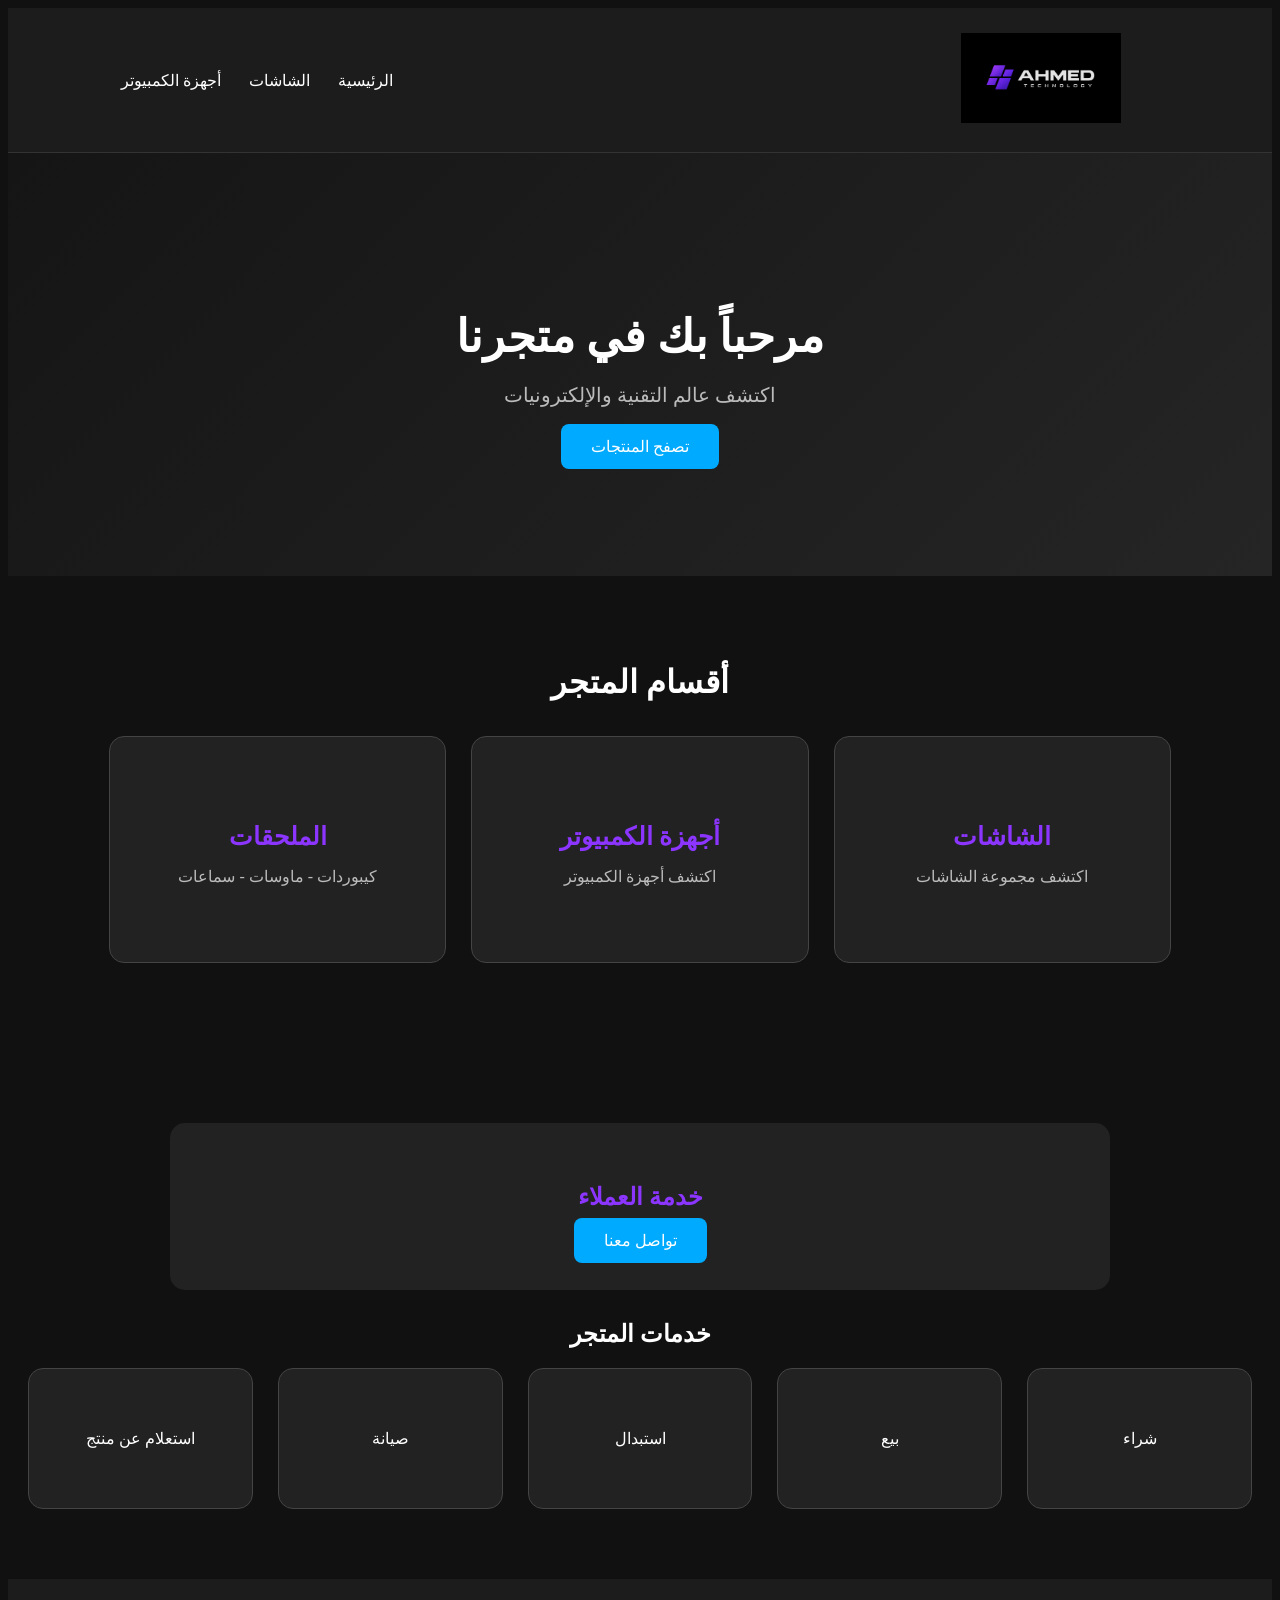
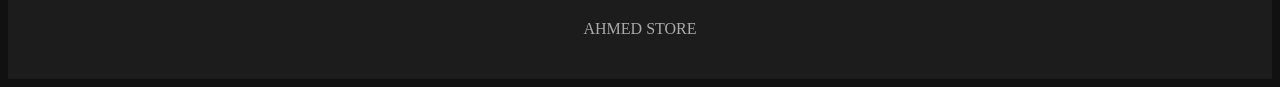
==== index.html @ bf3aafd3 "Add files via upload" ====
<!DOCTYPE html>
<html lang="ar" dir="rtl">
<head>
    <meta charset="UTF-8">
    <meta name="viewport" content="width=device-width, initial-scale=1.0">
    <title>Ahmed Store | متجر الإلكترونيات</title>
    <link rel="stylesheet" href="style.css">
</head>
<body>

    <header>
        <a href="#" class="logo">
    <img src="ahmed-logo.png" alt="AHMED TECHNOLOGY">
</a>

        <nav>
            <a href="#">الرئيسية</a>
            <a href="#screens">الشاشات</a>
            <a href="#pcs">أجهزة الكمبيوتر</a>
        </nav>
    </header>

    <main>
        <section class="hero">
            <h2>مرحباً بك في متجرنا</h2>
            <p>اكتشف عالم التقنية والإلكترونيات</p>
            <a href="#products" class="btn">تصفح المنتجات</a>
        </section>

        <section id="products">
            <h2>أقسام المتجر</h2>

            
<div class="categories">

    <a href="screens.html" class="category" id="screens">
        <h3>الشاشات</h3>
        <p>اكتشف مجموعة الشاشات</p>
    </a>

    <a href="pcs.html" class="category" id="pcs">
        <h3>أجهزة الكمبيوتر</h3>
        <p>اكتشف أجهزة الكمبيوتر</p>
    </a>
<a href="accessories.html" class="category">
    <h3>الملحقات</h3>
    <p>كيبوردات - ماوسات - سماعات</p>
</a>
</div>


        </section>
     <section id="services">
        <section id="customer-service">
    <h2>خدمة العملاء</h2>
    <a href="contact.html" class="btn">تواصل معنا</a>
</section>
    <h2>خدمات المتجر</h2>
    <div class="categories">
    <div class="category">شراء</div>
    <div class="category">بيع</div>
    <div class="category">استبدال</div>
    <div class="category">صيانة</div>
    <div class="category">استعلام عن منتج</div>
</div>
</section> 
    </main>

    <footer>
        <p>AHMED STORE</p>
    </footer>

    <script src="script.js"></script>
</body>
</html>
---- style.css ----
margin: 0;
    padding: 0;
    box-sizing: border-box;
}

body {
    font-family: Arial, sans-serif;
    background: #111;
    color: white;
}

header {
    background: #1c1c1c;
    padding: 25px 8%;
    display: flex;
    justify-content: space-between;
    align-items: center;
    border-bottom: 1px solid #333;
}

header h1 {
    color: #00aaff;
    font-size: 25px;
}

nav a {
    color: white;
    text-decoration: none;
    margin: 0 12px;
}

nav a:hover {
    color: #00aaff;
}

.hero {
    text-align: center;
    padding: 120px 20px;
    background: linear-gradient(135deg, #151515, #252525);
}

.hero h2 {
    font-size: 45px;
    margin-bottom: 20px;
}

.hero p {
    color: #bbb;
    font-size: 20px;
    margin-bottom: 30px;
}

.btn {
    background: #00aaff;
    color: white;
    padding: 14px 30px;
    text-decoration: none;
    border-radius: 8px;
}

#products {
    padding: 60px 8%;
    text-align: center;
}

#products h2 {
    font-size: 32px;
    margin-bottom: 35px;
}

.categories {
    display: flex;
    gap: 25px;
    justify-content: center;
}

.category {
    background: #222;
    padding: 60px 25px;
    border-radius: 15px;
    flex: 1;
    border: 1px solid #444;
    transition: 0.3s;
}

.category:hover {
    border-color: #00aaff;
    transform: translateY(-5px);
}

.category h3 {
    font-size: 25px;
    margin-bottom: 15px;
    color: #00aaff;
}

footer {
    background: #1c1c1c;
    padding: 25px;
    text-align: center;
    color: #aaa;
}

@media (max-width: 600px) {
    header {
        flex-direction: column;
        gap: 20px;
    }

    .categories {
        flex-direction: column;
    }

    .hero h2 {
        font-size: 30px;
    }
}

.logo img {
    width: 260px;
    height: 90px;
    object-fit: contain;
}


.category {
    display: block;
    flex: 1;
    background: #222;
    padding: 60px 25px;
    border-radius: 15px;
    border: 1px solid #444;
    text-decoration: none;
    color: white;
    transition: 0.3s;
    text-align: center;
}

.category:hover {
    border-color: #8b35ff;
    transform: translateY(-5px);
}

.category h3 {
    color: #8b35ff;
    margin-bottom: 15px;
}

.category p {
    color: #bbb;
}

.product img {
    width: 300px;
    max-width: 100%;
    height: auto;
    border-radius: 10px;
}

.product {
    background: #222;
    border: 1px solid #444;
    border-radius: 15px;
    padding: 20px;
    margin: 20px;
    width: 320px;
    text-align: center;
    color: white;
}

body {
    background-color: #111;
    color: white;
}

#services {
    text-align: center;
    padding: 40px 20px;
    margin: 30px auto;
}

#customer-service {
    text-align: center;
    background-color: #222;
    padding: 40px 20px;
    margin: 30px auto;
    border-radius: 15px;
    max-width: 900px;
}

#customer-service h2 {
    color: #8b35ff;
}

form {
    background: #222;
    padding: 30px;
    border-radius: 15px;
    max-width: 500px;
    margin: 30px auto;
}

form label {
    display: block;
    margin: 15px 0 5px;
}

form input, form textarea {
    width: 100%;
    padding: 12px;
    border-radius: 8px;
    border: 1px solid #555;
    background: #333;
    color: white;
    box-sizing: border-box;
}

form button {
    background: #8b35ff;
    color: white;
    border: none;
    padding: 12px 25px;
    border-radius: 8px;
    cursor: pointer;
    margin-top: 15px;
}
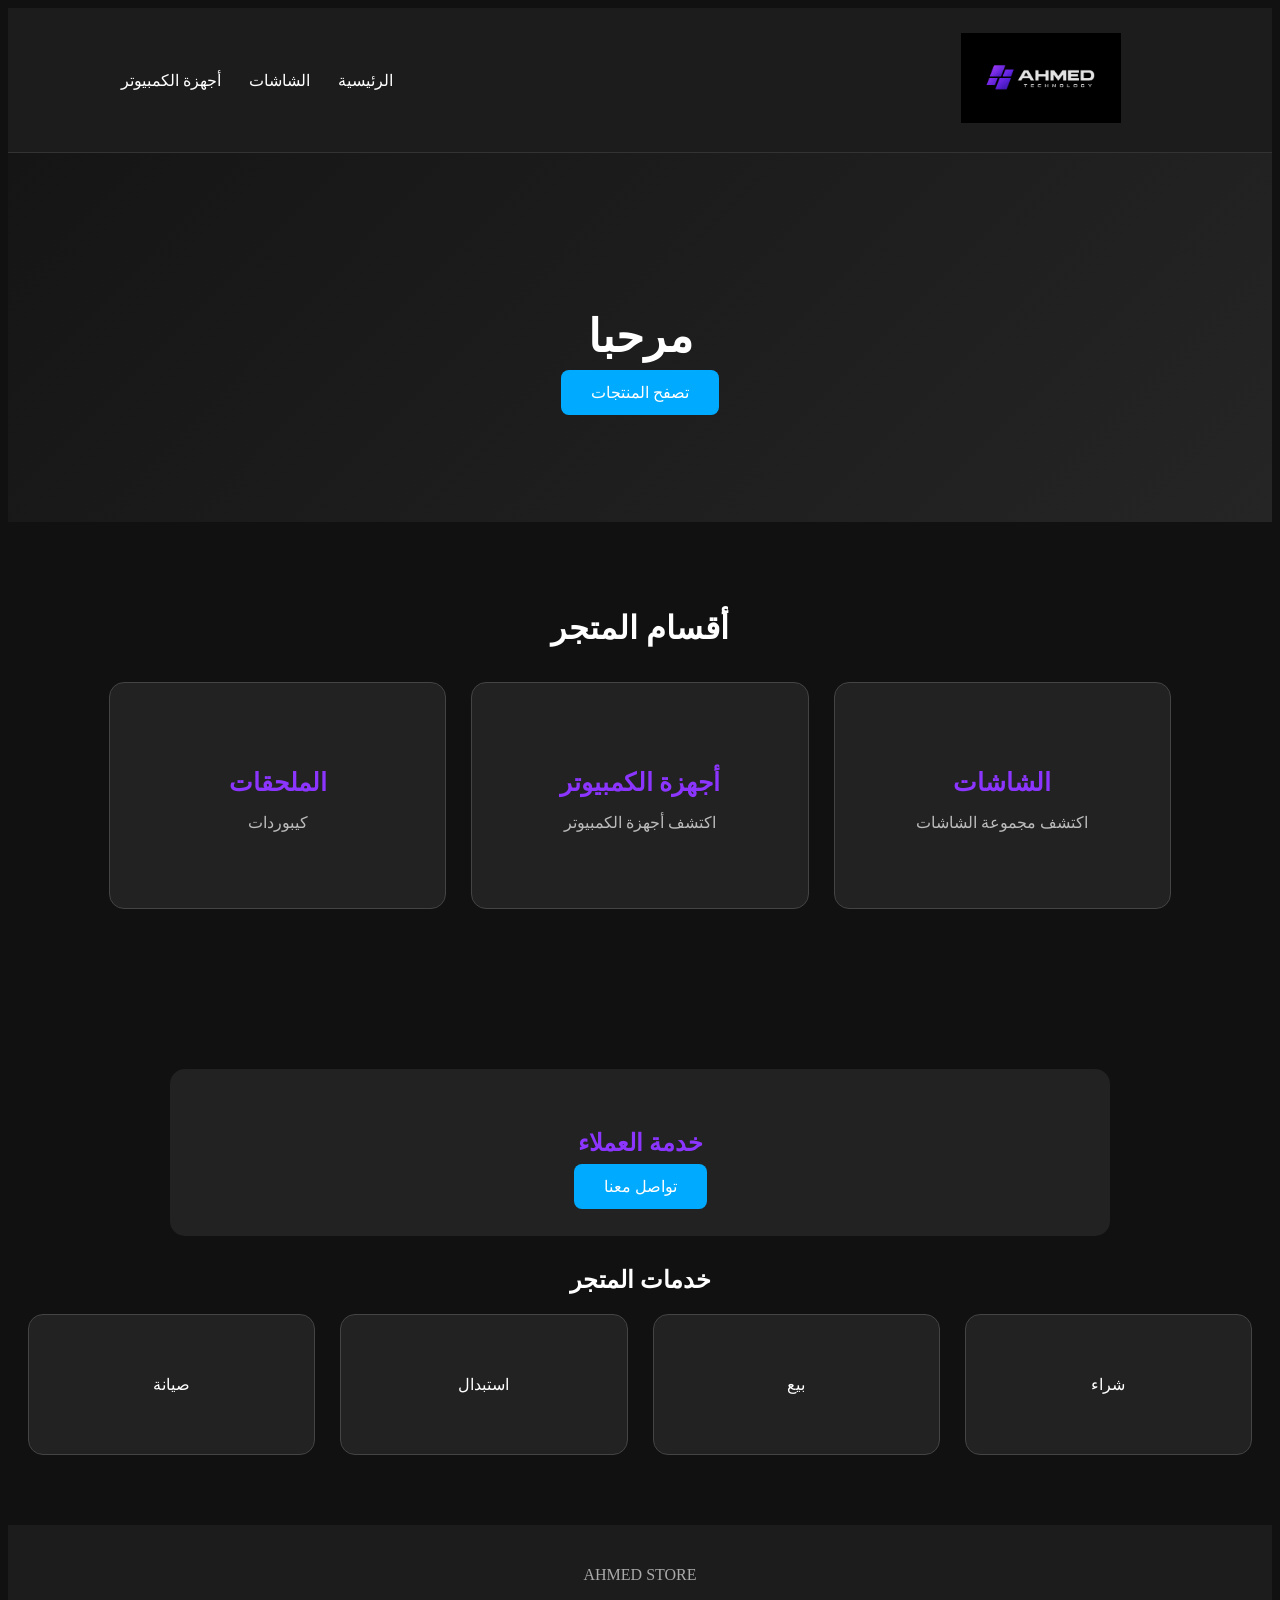
==== commit c8666648: "Add files via upload" ====
--- a/index.html
+++ b/index.html
@@ -22,8 +22,7 @@
 
     <main>
         <section class="hero">
-            <h2>مرحباً بك في متجرنا</h2>
-            <p>اكتشف عالم التقنية والإلكترونيات</p>
+            <h2>مرحبا </h2>
             <a href="#products" class="btn">تصفح المنتجات</a>
         </section>
 
@@ -44,7 +43,7 @@
     </a>
 <a href="accessories.html" class="category">
     <h3>الملحقات</h3>
-    <p>كيبوردات - ماوسات - سماعات</p>
+    <p>كيبوردات</p>
 </a>
 </div>
 
@@ -61,7 +60,7 @@
     <div class="category">بيع</div>
     <div class="category">استبدال</div>
     <div class="category">صيانة</div>
-    <div class="category">استعلام عن منتج</div>
+    
 </div>
 </section> 
     </main>
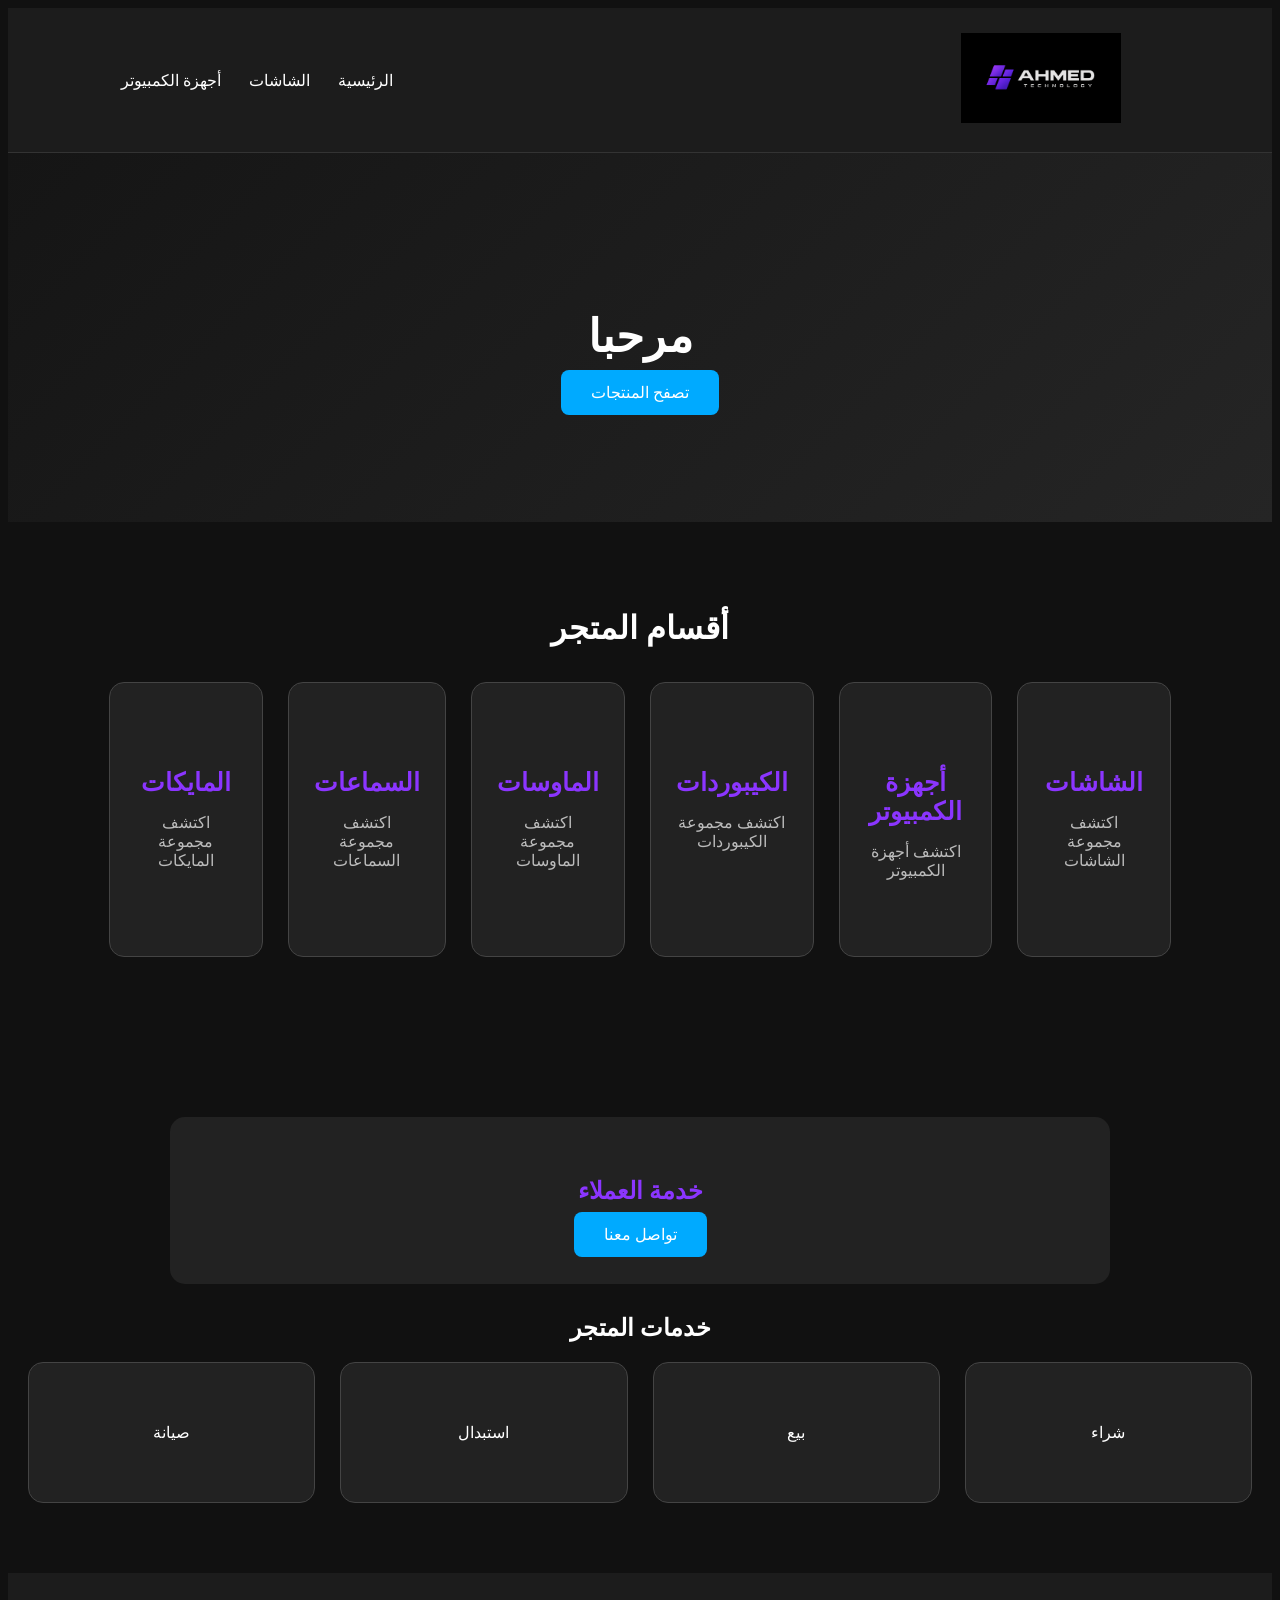
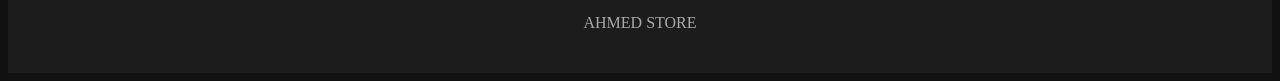
==== commit 85848667: "Add files via upload" ====
--- a/index.html
+++ b/index.html
@@ -42,10 +42,22 @@
         <p>اكتشف أجهزة الكمبيوتر</p>
     </a>
 <a href="accessories.html" class="category">
-    <h3>الملحقات</h3>
-    <p>كيبوردات</p>
+    <h3>الكيبوردات</h3>
+    <p>اكتشف مجموعة الكيبوردات</p>
 </a>
-</div>
+<a href="mouse.html" class="category">
+    <h3>الماوسات</h3>
+    <p>اكتشف مجموعة الماوسات</p>
+</a>
+<a href="headphones.html" class="category">
+    <h3>السماعات</h3>
+    <p>اكتشف مجموعة السماعات</p>
+</a>
+<a href="microphones.html" class="category">
+    <h3> المايكات</h3>
+    <p>اكتشف مجموعة المايكات</p>
+</a>
+
 
 
         </section>
--- a/style.css
+++ b/style.css
@@ -223,4 +223,70 @@
     border-radius: 8px;
     cursor: pointer;
     margin-top: 15px;
+}
+
+form button:hover {
+    background: #6a27b3;
+} 
+
+    .mouse-card {
+    background-color: #222;
+    border: 1px solid #444;
+    border-radius: 15px;
+    padding: 20px;
+    width: 250px;
+    text-align: center;
+    margin: 30px;
+}
+
+.mouse-card img {
+    width: 180px;
+    border-radius: 10px;
+}
+
+.mouse-card button {
+    background-color: #8b35ff;
+    color: white;
+    border: none;
+    border-radius: 8px;
+    padding: 12px 25px;
+    cursor: pointer;
+}
+
+.keyboard-card {
+    background-color: #222;
+    border: 1px solid #444;
+    border-radius: 15px;
+    padding: 20px;
+    width: 250px;
+    text-align: center;
+    color: white;
+    margin: 20px;
+}
+
+.keyboard-card img {
+    width: 200px;
+    max-width: 100%;
+    border-radius: 10px;
+}
+
+.keyboard-card h2 {
+    color: white;
+}
+
+.keyboard-card p {
+    color: #aaa;
+}
+
+.keyboard-card button {
+    background-color: #8b35ff;
+    color: white;
+    border: none;
+    border-radius: 8px;
+    padding: 12px 25px;
+    cursor: pointer;
+}
+
+.keyboard-card button:hover {
+    background-color: #6a27b3;
 }
